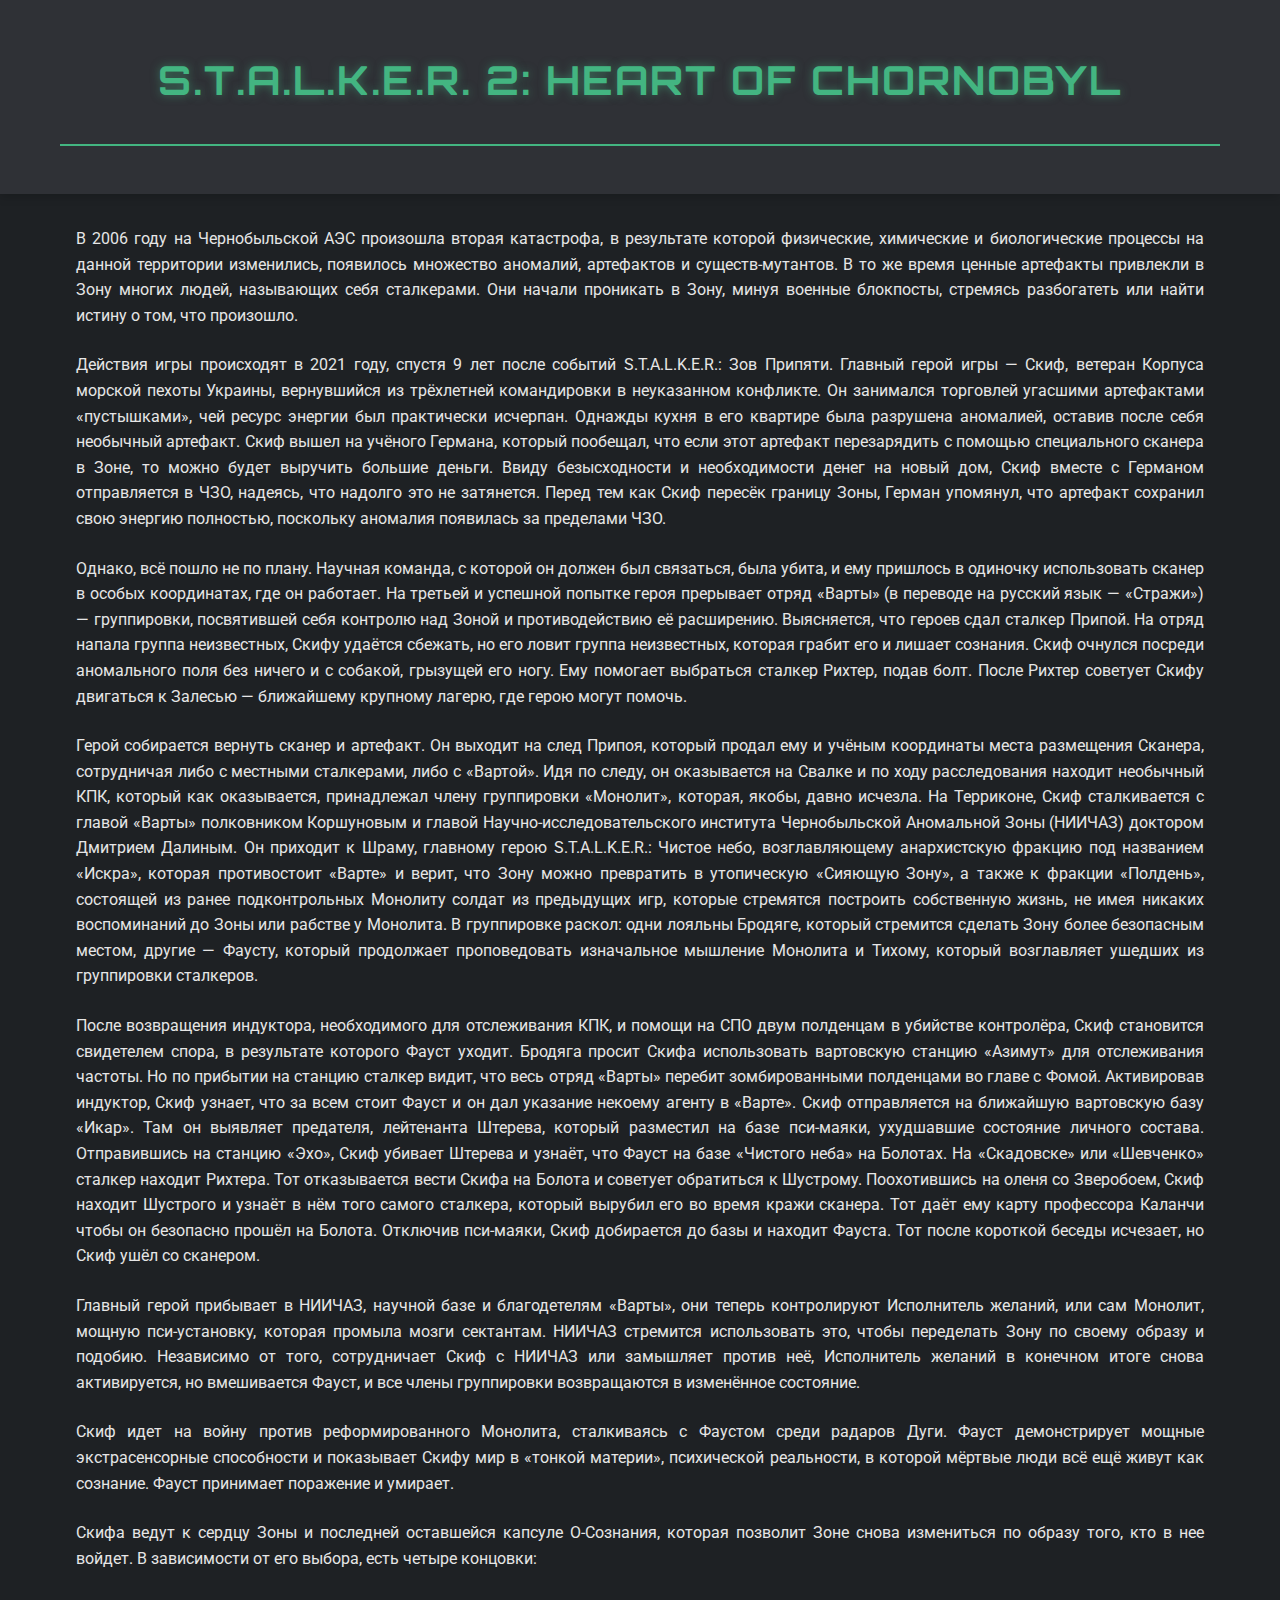
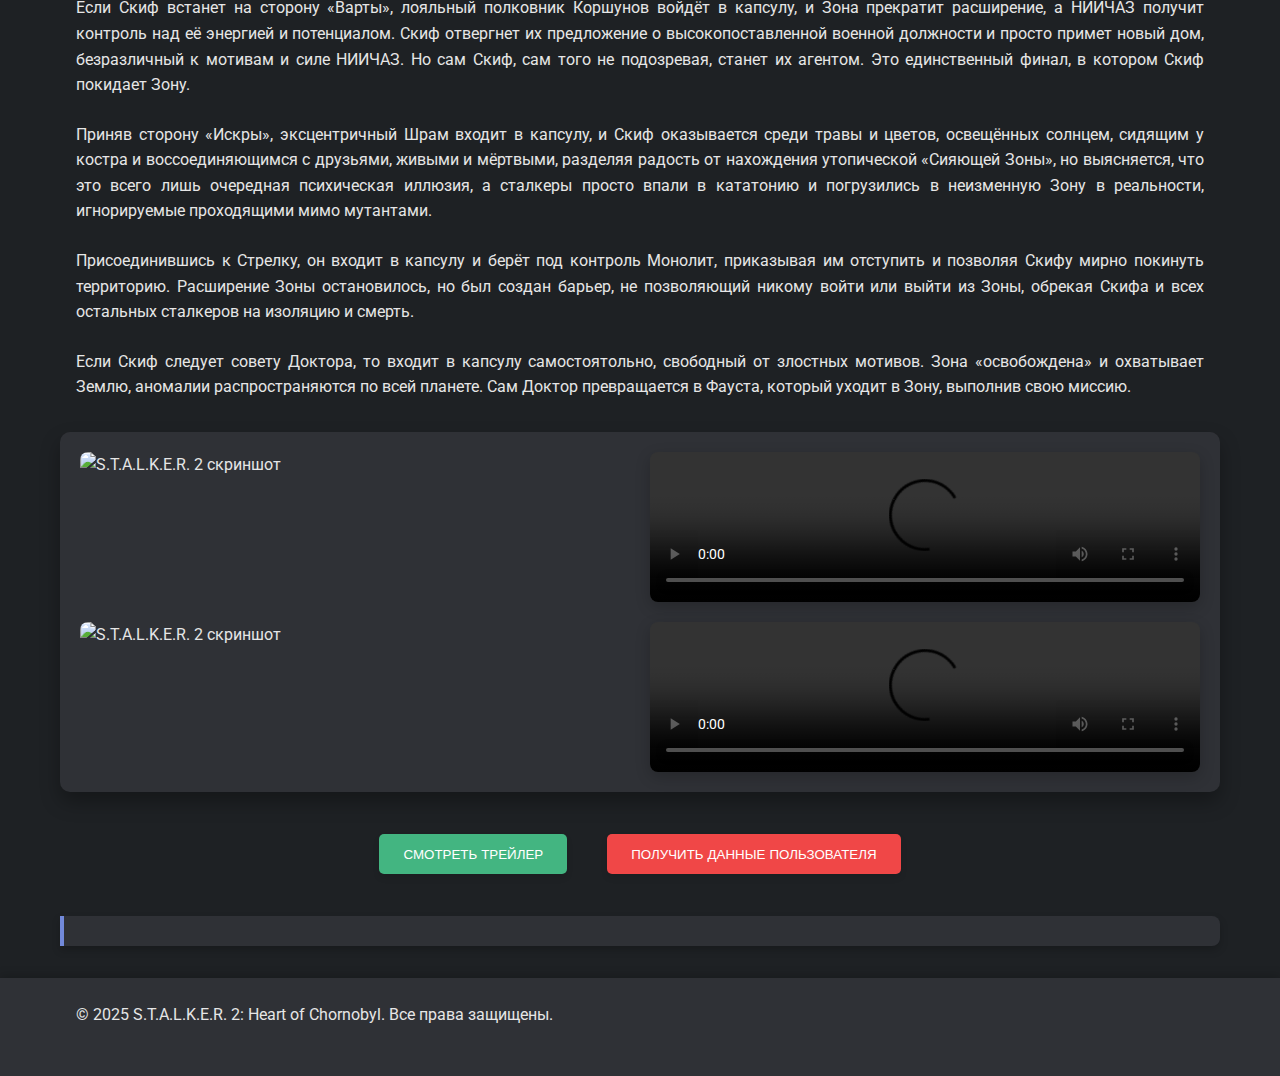
==== index.html @ 9ebc955d "Rename proect_html.html to index.html" ====
<!DOCTYPE html>
<html lang="ru">
<head>
    <meta charset="UTF-8">
    <meta name="viewport" content="width=device-width, initial-scale=1.0">
    <title>S.T.A.L.K.E.R. 2: Heart of Chornobyl</title>
    <link href="proect_css.css" rel="stylesheet">
    <link rel="icon" href="https://stalker2.com/img/favicon.ico" type="image/x-icon">
</head>
<body>
    <header>
        <div class="container">
            <h1>S.T.A.L.K.E.R. 2: Heart of Chornobyl</h1>
        </div>
    </header>

    <main class="container">
        <p>В 2006 году на Чернобыльской АЭС произошла вторая катастрофа, в результате которой физические, химические и биологические процессы на данной территории изменились, появилось множество аномалий, артефактов и существ-мутантов. В то же время ценные артефакты привлекли в Зону многих людей, называющих себя сталкерами. Они начали проникать в Зону, минуя военные блокпосты, стремясь разбогатеть или найти истину о том, что произошло.</p>
        <p>Действия игры происходят в 2021 году, спустя 9 лет после событий S.T.A.L.K.E.R.: Зов Припяти. Главный герой игры — Скиф, ветеран Корпуса морской пехоты Украины, вернувшийся из трёхлетней командировки в неуказанном конфликте. Он занимался торговлей угасшими артефактами «пустышками», чей ресурс энергии был практически исчерпан. Однажды кухня в его квартире была разрушена аномалией, оставив после себя необычный артефакт. Скиф вышел на учёного Германа, который пообещал, что если этот артефакт перезарядить с помощью специального сканера в Зоне, то можно будет выручить большие деньги. Ввиду безысходности и необходимости денег на новый дом, Скиф вместе с Германом отправляется в ЧЗО, надеясь, что надолго это не затянется. Перед тем как Скиф пересёк границу Зоны, Герман упомянул, что артефакт сохранил свою энергию полностью, поскольку аномалия появилась за пределами ЧЗО.</p>
        <p>Однако, всё пошло не по плану. Научная команда, с которой он должен был связаться, была убита, и ему пришлось в одиночку использовать сканер в особых координатах, где он работает. На третьей и успешной попытке героя прерывает отряд «Варты» (в переводе на русский язык — «Стражи») — группировки, посвятившей себя контролю над Зоной и противодействию её расширению. Выясняется, что героев сдал сталкер Припой. На отряд напала группа неизвестных, Скифу удаётся сбежать, но его ловит группа неизвестных, которая грабит его и лишает сознания. Скиф очнулся посреди аномального поля без ничего и с собакой, грызущей его ногу. Ему помогает выбраться сталкер Рихтер, подав болт. После Рихтер советует Скифу двигаться к Залесью — ближайшему крупному лагерю, где герою могут помочь.</p>
        <p>Герой собирается вернуть сканер и артефакт. Он выходит на след Припоя, который продал ему и учёным координаты места размещения Сканера, сотрудничая либо с местными сталкерами, либо с «Вартой». Идя по следу, он оказывается на Свалке и по ходу расследования находит необычный КПК, который как оказывается, принадлежал члену группировки «Монолит», которая, якобы, давно исчезла. На Терриконе, Скиф сталкивается с главой «Варты» полковником Коршуновым и главой Научно-исследовательского института Чернобыльской Аномальной Зоны (НИИЧАЗ) доктором Дмитрием Далиным. Он приходит к Шраму, главному герою S.T.A.L.K.E.R.: Чистое небо, возглавляющему анархистскую фракцию под названием «Искра», которая противостоит «Варте» и верит, что Зону можно превратить в утопическую «Сияющую Зону», а также к фракции «Полдень», состоящей из ранее подконтрольных Монолиту солдат из предыдущих игр, которые стремятся построить собственную жизнь, не имея никаких воспоминаний до Зоны или рабстве у Монолита. В группировке раскол: одни лояльны Бродяге, который стремится сделать Зону более безопасным местом, другие — Фаусту, который продолжает проповедовать изначальное мышление Монолита и Тихому, который возглавляет ушедших из группировки сталкеров.</p>
        <p>После возвращения индуктора, необходимого для отслеживания КПК, и помощи на СПО двум полденцам в убийстве контролёра, Скиф становится свидетелем спора, в результате которого Фауст уходит. Бродяга просит Скифа использовать вартовскую станцию «Азимут» для отслеживания частоты. Но по прибытии на станцию сталкер видит, что весь отряд «Варты» перебит зомбированными полденцами во главе с Фомой. Активировав индуктор, Скиф узнает, что за всем стоит Фауст и он дал указание некоему агенту в «Варте». Скиф отправляется на ближайшую вартовскую базу «Икар». Там он выявляет предателя, лейтенанта Штерева, который разместил на базе пси-маяки, ухудшавшие состояние личного состава. Отправившись на станцию «Эхо», Скиф убивает Штерева и узнаёт, что Фауст на базе «Чистого неба» на Болотах. На «Скадовске» или «Шевченко» сталкер находит Рихтера. Тот отказывается вести Скифа на Болота и советует обратиться к Шустрому. Поохотившись на оленя со Зверобоем, Скиф находит Шустрого и узнаёт в нём того самого сталкера, который вырубил его во время кражи сканера. Тот даёт ему карту профессора Каланчи чтобы он безопасно прошёл на Болота. Отключив пси-маяки, Скиф добирается до базы и находит Фауста. Тот после короткой беседы исчезает, но Скиф ушёл со сканером.</p>
        <p>Главный герой прибывает в НИИЧАЗ, научной базе и благодетелям «Варты», они теперь контролируют Исполнитель желаний, или сам Монолит, мощную пси-установку, которая промыла мозги сектантам. НИИЧАЗ стремится использовать это, чтобы переделать Зону по своему образу и подобию. Независимо от того, сотрудничает Скиф с НИИЧАЗ или замышляет против неё, Исполнитель желаний в конечном итоге снова активируется, но вмешивается Фауст, и все члены группировки возвращаются в изменённое состояние.</p>
        <p>Скиф идет на войну против реформированного Монолита, сталкиваясь с Фаустом среди радаров Дуги. Фауст демонстрирует мощные экстрасенсорные способности и показывает Скифу мир в «тонкой материи», психической реальности, в которой мёртвые люди всё ещё живут как сознание. Фауст принимает поражение и умирает.</p>
        <p>Скифа ведут к сердцу Зоны и последней оставшейся капсуле О-Сознания, которая позволит Зоне снова измениться по образу того, кто в нее войдет. В зависимости от его выбора, есть четыре концовки:</p>
        <p>Если Скиф встанет на сторону «Варты», лояльный полковник Коршунов войдёт в капсулу, и Зона прекратит расширение, а НИИЧАЗ получит контроль над её энергией и потенциалом. Скиф отвергнет их предложение о высокопоставленной военной должности и просто примет новый дом, безразличный к мотивам и силе НИИЧАЗ. Но сам Скиф, сам того не подозревая, станет их агентом. Это единственный финал, в котором Скиф покидает Зону.</p>
        <p>Приняв сторону «Искры», эксцентричный Шрам входит в капсулу, и Скиф оказывается среди травы и цветов, освещённых солнцем, сидящим у костра и воссоединяющимся с друзьями, живыми и мёртвыми, разделяя радость от нахождения утопической «Сияющей Зоны», но выясняется, что это всего лишь очередная психическая иллюзия, а сталкеры просто впали в кататонию и погрузились в неизменную Зону в реальности, игнорируемые проходящими мимо мутантами.</p>
        <p>Присоединившись к Стрелку, он входит в капсулу и берёт под контроль Монолит, приказывая им отступить и позволяя Скифу мирно покинуть территорию. Расширение Зоны остановилось, но был создан барьер, не позволяющий никому войти или выйти из Зоны, обрекая Скифа и всех остальных сталкеров на изоляцию и смерть.</p>
        <p>Если Скиф следует совету Доктора, то входит в капсулу самостоятольно, свободный от злостных мотивов. Зона «освобождена» и охватывает Землю, аномалии распространяются по всей планете. Сам Доктор превращается в Фауста, который уходит в Зону, выполнив свою миссию.</p>

        <div class="media">
            <img class="img1" src="https://files.vgtimes.ru/gallery/thumb/140113/2471948985_1729084848_stalker-2-4.webp" alt="S.T.A.L.K.E.R. 2 скриншот">
            <video controls>
                <source src="https://www.youtube.com/embed/TNd8SWFXtVE" type="video/mp4">
                Ваш браузер не поддерживает видео.
            </video>
            <img class="img1" src="https://www.tomshardware.fr/content/uploads/sites/3/2023/12/Stalker-2.jpg" alt="S.T.A.L.K.E.R. 2 скриншот">
            <video controls>
                <source src="https://www.youtube.com/embed/vI2vCEPwbmM" type="video/mp4">
                Ваш браузер не поддерживает видео.
            </video>
        </div>

        <div class="buttons-container">
            <button class="trailer-button"><a href="https://www.youtube.com/watch?v=vI2vCEPwbmM" target="_blank">Смотреть трейлер</a></button>
            <button type="button" class="button danger" id="userDataButton">Получить данные пользователя</button>
        </div>
        
        <!-- Контейнер для вывода информации -->
        <div class="output"></div>
    </main>

    <footer>
        <div class="container">
            <p>&copy; 2025 S.T.A.L.K.E.R. 2: Heart of Chornobyl. Все права защищены.</p>
        </div>
    </footer>

    <script src="userDataService.js" type="module"></script>
    <script src="script.js" type="module"></script>
</body>
</html>
---- proect_css.css ----
@import url('https://fonts.googleapis.com/css2?family=Roboto:wght@300;400;700&family=Orbitron:wght@400;500;700&display=swap');

:root {
    --primary-color: #1e2124;
    --secondary-color: #2f3136;
    --accent-color: #43b581;
    --text-color: #e6e6e6;
    --danger-color: #f04747;
    --highlight-color: #7289da;
}

* {
    box-sizing: border-box;
    margin: 0;
    padding: 0;
}

body {
    margin: 0;
    padding: 0;
    width: 100%;
    min-height: 100vh;
    background-color: var(--primary-color);
    color: var(--text-color);
    font-family: 'Roboto', sans-serif;
    line-height: 1.6;
    overflow-x: hidden;
}

.container {
    max-width: 1200px;
    margin: 0 auto;
    padding: 0 20px;
}

h1, h2, h3 {
    font-family: 'Orbitron', sans-serif;
    text-transform: uppercase;
    letter-spacing: 2px;
    margin-bottom: 1rem;
}

h1 {
    font-size: 2.5rem;
    text-align: center;
    padding: 2rem 0;
    color: var(--accent-color);
    text-shadow: 0 0 10px rgba(67, 181, 129, 0.5);
    border-bottom: 2px solid var(--accent-color);
    margin-bottom: 2rem;
}

p {
    margin-bottom: 1.5rem;
    text-align: justify;
    padding: 0 1rem;
}

.media {
    display: grid;
    grid-template-columns: repeat(2, 1fr);
    grid-gap: 20px;
    background-color: var(--secondary-color);
    box-shadow: 0 10px 20px rgba(0, 0, 0, 0.3);
    border-radius: 10px;
    padding: 20px;
    margin: 2rem 0;
}

.img1 {
    width: 100%;
    height: auto;
    border-radius: 8px;
    transition: transform 0.3s ease;
}

.img1:hover {
    transform: scale(1.03);
}

video {
    width: 100%;
    border-radius: 8px;
    box-shadow: 0 5px 15px rgba(0, 0, 0, 0.2);
}

button {
    background-color: var(--accent-color);
    color: white;
    border: none;
    padding: 12px 24px;
    margin: 10px;
    border-radius: 5px;
    font-family: 'Orbitron', sans-serif;
    font-weight: 500;
    text-transform: uppercase;
    cursor: pointer;
    transition: all 0.3s ease;
    box-shadow: 0 4px 6px rgba(0, 0, 0, 0.1);
}

button:hover {
    background-color: #3a9c6e;
    transform: translateY(-2px);
    box-shadow: 0 6px 10px rgba(0, 0, 0, 0.2);
}

button a {
    color: white;
    text-decoration: none;
}

.button.danger {
    background-color: var(--danger-color);
}

.button.danger:hover {
    background-color: #d04141;
}

.output {
    background-color: var(--secondary-color);
    border-left: 4px solid var(--highlight-color);
    padding: 15px;
    margin: 20px 0;
    border-radius: 0 8px 8px 0;
    box-shadow: 0 4px 8px rgba(0, 0, 0, 0.2);
}

.output p {
    margin-bottom: 10px;
    padding: 0;
}

.output p:last-child {
    margin-bottom: 0;
}

header {
    background-color: var(--secondary-color);
    padding: 1rem 0;
    box-shadow: 0 2px 10px rgba(0, 0, 0, 0.2);
    margin-bottom: 2rem;
}

footer {
    background-color: var(--secondary-color);
    text-align: center;
    padding: 1.5rem 0;
    margin-top: 2rem;
    box-shadow: 0 -2px 10px rgba(0, 0, 0, 0.2);
}

.buttons-container {
    display: flex;
    justify-content: center;
    gap: 20px;
    margin: 2rem 0;
}

@media (max-width: 768px) {
    .media {
        grid-template-columns: 1fr;
    }
    
    h1 {
        font-size: 2rem;
    }
    
    .buttons-container {
        flex-direction: column;
        align-items: center;
    }
}
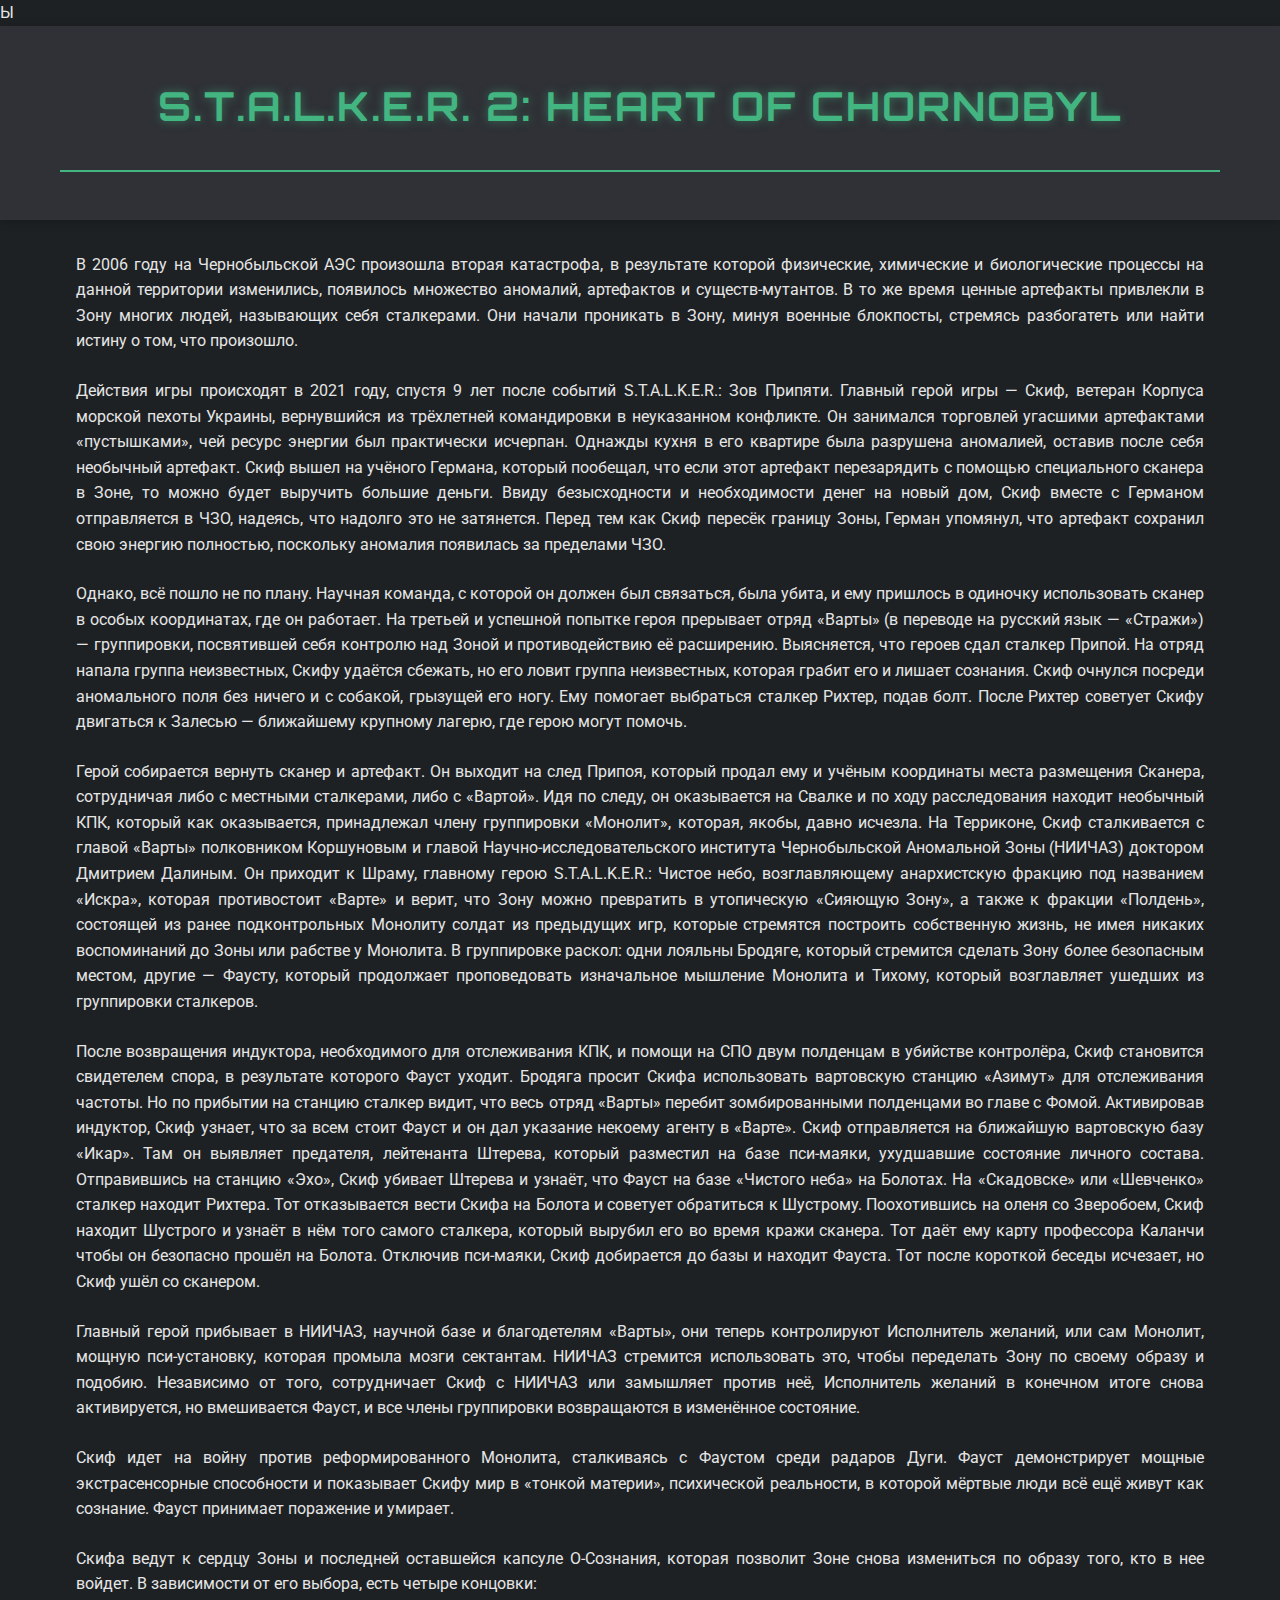
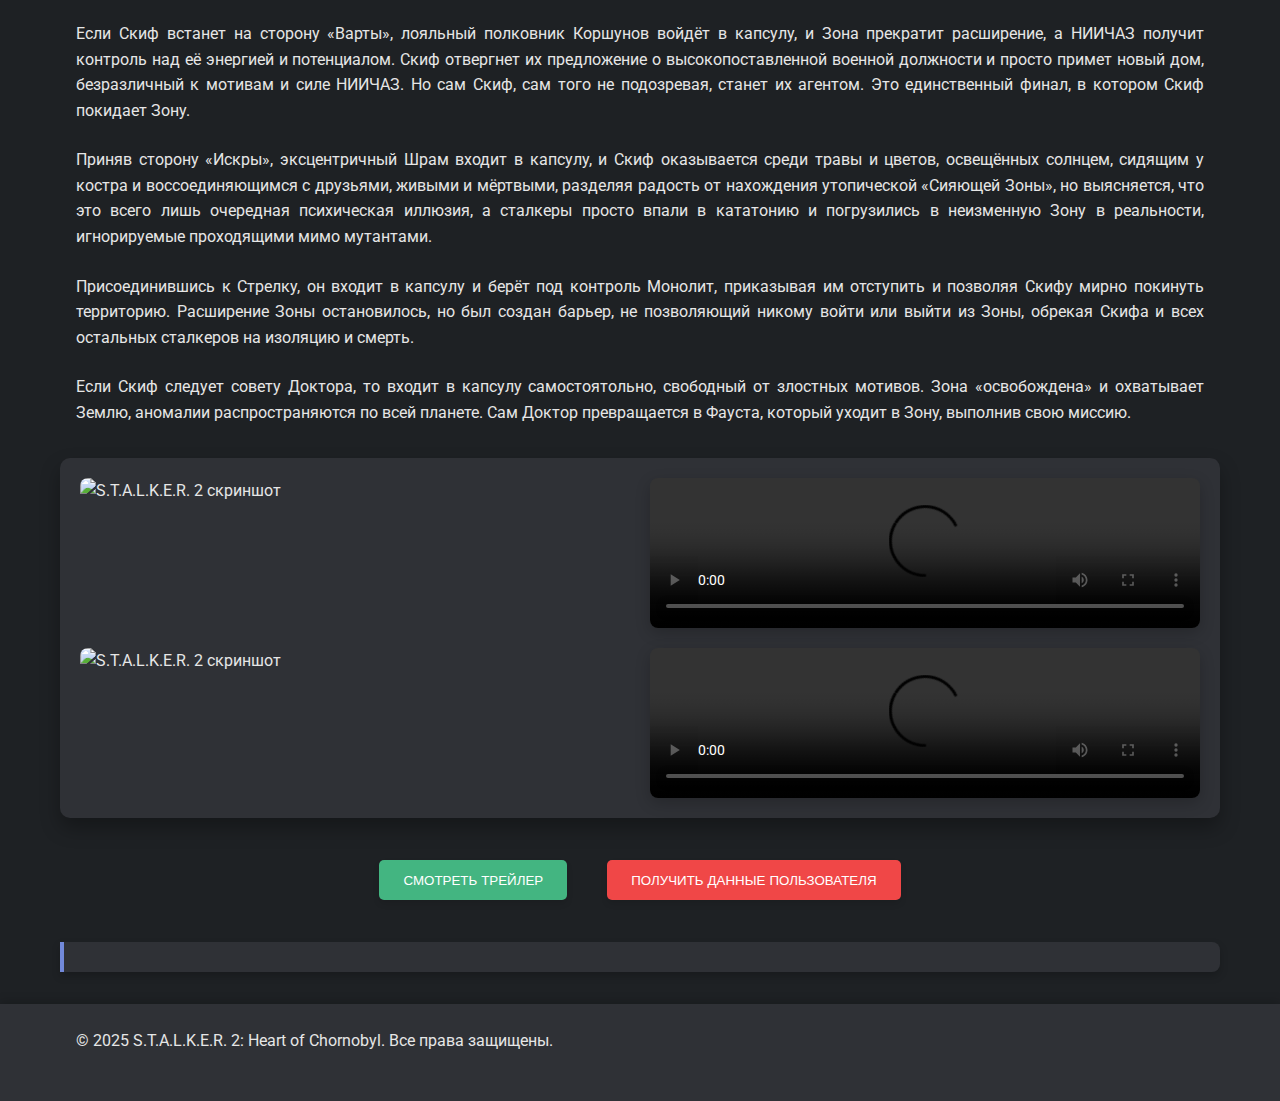
==== commit 4cf41402: "Merge branch 'master' of https://github.com/Kirill-cmd344/TST" ====
--- a/index.html
+++ b/index.html
@@ -6,6 +6,22 @@
     <title>S.T.A.L.K.E.R. 2: Heart of Chornobyl</title>
     <link href="proect_css.css" rel="stylesheet">
     <link rel="icon" href="https://stalker2.com/img/favicon.ico" type="image/x-icon">
+    <!-- Yandex.Metrika counter -->
+<script type="text/javascript" >
+    (function(m,e,t,r,i,k,a){m[i]=m[i]||function(){(m[i].a=m[i].a||[]).push(arguments)};
+    m[i].l=1*new Date();
+    for (var j = 0; j < document.scripts.length; j++) {if (document.scripts[j].src === r) { return; }}
+    k=e.createElement(t),a=e.getElementsByTagName(t)[0],k.async=1,k.src=r,a.parentNode.insertBefore(k,a)})
+    (window, document, "script", "https://mc.yandex.ru/metrika/tag.js", "ym");
+ 
+    ym(101190575, "init", {
+         clickmap:true,
+         trackLinks:true,
+         accurateTrackBounce:true
+    });
+ </script>
+ <noscript><div><img src="https://mc.yandex.ru/watch/101190575" style="position:absolute; left:-9999px;" alt="" /></div></noscript>
+ <!-- /Yandex.Metrika counter -->Ы
 </head>
 <body>
     <header>
